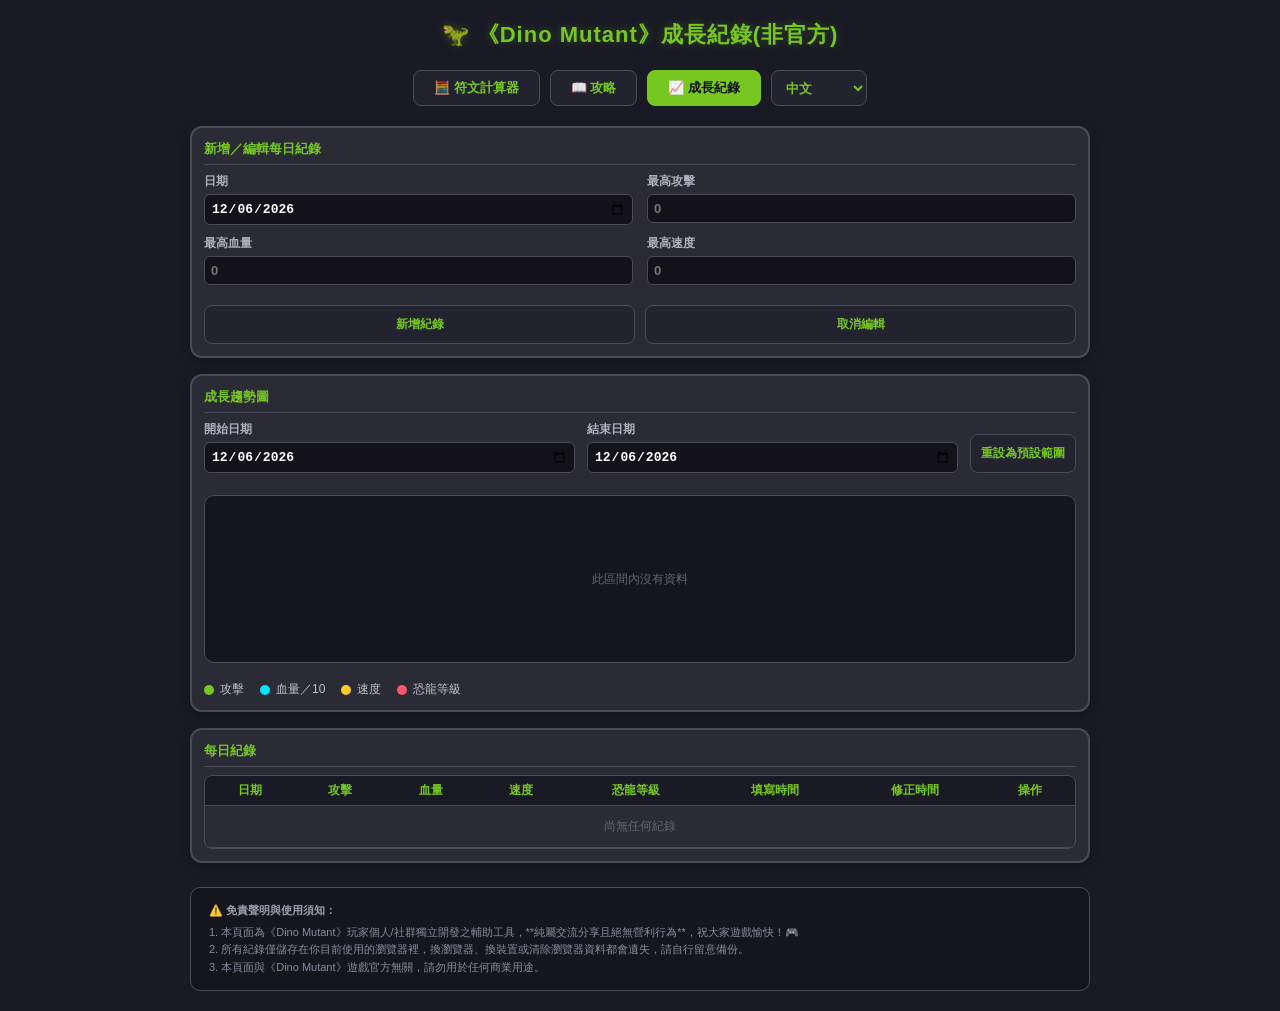
==== growth.html @ 1bec1fb4 "版本17:新增速度數值與恐龍等級(攻擊+血量/10+速度)，新增成長紀錄頁面(每日攻擊/血量/速度歷史記錄、可編輯、趨勢折線圖) Co-Authored-By: Claude Sonnet 5 <no" ====
<!DOCTYPE html>
<html lang="zh-TW" data-i18n-title="meta.titleGrowth">
<head>
  <meta charset="UTF-8">
  <meta name="viewport" content="width=device-width, initial-scale=1.0">
  <title>《Dino Mutant》成長紀錄(非官方)</title>
  <link rel="stylesheet" href="style.css">
</head>
<body>

  <!-- 頁面頂部標題 -->
  <div class="app-header">
    <div class="app-title"><span class="admin-trigger" onclick="location.href='/admin'">🦖</span> <span data-i18n="header.growth">《Dino Mutant》成長紀錄(非官方)</span></div>
  </div>

  <!-- 頁面導覽 -->
  <nav class="site-nav">
    <a href="index.html" data-i18n="nav.calculator">🧮 符文計算器</a>
    <a href="guide.html" data-i18n="nav.guide">📖 攻略</a>
    <a href="growth.html" class="active" data-i18n="nav.growth">📈 成長紀錄</a>
    <select id="langSelect" class="lang-select" onchange="setLanguage(this.value)">
      <option value="zh">中文</option>
      <option value="en">English</option>
      <option value="es">Español</option>
      <option value="fr">Français</option>
      <option value="ja">日本語</option>
    </select>
  </nav>

  <div class="main-wrapper">
    <div class="left-column" style="max-width: 900px;">

      <!-- 新增／編輯每日紀錄表單 -->
      <div class="equipped-panel">
        <div class="panel-header"><span data-i18n="growth.formTitle">新增／編輯每日紀錄</span></div>
        <div class="stats-panel" style="box-shadow:none; border:none; padding:0; background:transparent;">
          <div class="stat-input-group">
            <label for="growthDateInput" data-i18n="growth.dateLabel">日期</label>
            <input type="date" id="growthDateInput" class="stat-input">
          </div>
          <div class="stat-input-group">
            <label for="growthAtkInput" data-i18n="growth.atkLabel">最高攻擊</label>
            <input type="number" id="growthAtkInput" class="stat-input" placeholder="0" min="0">
          </div>
          <div class="stat-input-group">
            <label for="growthHpInput" data-i18n="growth.hpLabel">最高血量</label>
            <input type="number" id="growthHpInput" class="stat-input" placeholder="0" min="0">
          </div>
          <div class="stat-input-group">
            <label for="growthSpeedInput" data-i18n="growth.speedLabel">最高速度</label>
            <input type="number" id="growthSpeedInput" class="stat-input" placeholder="0" min="0">
          </div>
        </div>
        <div class="growth-form-actions">
          <button class="action-btn" id="growthFormSubmitBtn" onclick="submitGrowthForm()" data-i18n="growth.addBtn">新增紀錄</button>
          <button class="action-btn" id="growthCancelEditBtn" onclick="cancelEdit()" data-i18n="growth.cancelEditBtn" hidden>取消編輯</button>
        </div>
      </div>

      <!-- 成長趨勢圖 -->
      <div class="equipped-panel">
        <div class="panel-header"><span data-i18n="growth.chartTitle">成長趨勢圖</span></div>

        <div class="growth-range-bar">
          <div class="stat-input-group">
            <label for="growthRangeStart" data-i18n="growth.rangeStart">開始日期</label>
            <input type="date" id="growthRangeStart" class="stat-input" onchange="onDateRangeChanged()">
          </div>
          <div class="stat-input-group">
            <label for="growthRangeEnd" data-i18n="growth.rangeEnd">結束日期</label>
            <input type="date" id="growthRangeEnd" class="stat-input" onchange="onDateRangeChanged()">
          </div>
          <button class="action-btn growth-reset-range-btn" onclick="resetDateRange()" data-i18n="growth.resetRange">重設為預設範圍</button>
        </div>

        <div class="growth-chart-wrap">
          <svg id="growthChartSvg" class="growth-chart-svg"></svg>
          <div id="growthChartEmpty" class="growth-chart-empty" data-i18n="growth.chartEmpty" hidden>此區間內沒有資料</div>
        </div>

        <div class="growth-chart-legend">
          <span><i class="growth-legend-dot" style="background:#76c720"></i><span data-i18n="growth.legendAtk">攻擊</span></span>
          <span><i class="growth-legend-dot" style="background:#00e5ff"></i><span data-i18n="growth.legendHp10">血量／10</span></span>
          <span><i class="growth-legend-dot" style="background:#ffca28"></i><span data-i18n="growth.legendSpeed">速度</span></span>
          <span><i class="growth-legend-dot" style="background:#ff5470"></i><span data-i18n="growth.legendLevel">恐龍等級</span></span>
        </div>
      </div>

      <!-- 每日紀錄列表 -->
      <div class="equipped-panel">
        <div class="panel-header"><span data-i18n="growth.tableTitle">每日紀錄</span></div>
        <div class="guide-table-scroll" style="max-height: 420px;">
          <table class="guide-table">
            <thead>
              <tr>
                <th data-i18n="growth.colDate">日期</th>
                <th data-i18n="growth.colAtk">攻擊</th>
                <th data-i18n="growth.colHp">血量</th>
                <th data-i18n="growth.colSpeed">速度</th>
                <th data-i18n="growth.colLevel">恐龍等級</th>
                <th data-i18n="growth.colCreated">填寫時間</th>
                <th data-i18n="growth.colUpdated">修正時間</th>
                <th data-i18n="growth.colActions">操作</th>
              </tr>
            </thead>
            <tbody id="growthTableBody"></tbody>
          </table>
        </div>
      </div>

    </div>
  </div>

  <!-- 免責聲明區塊 -->
  <div class="disclaimer-container">
    <div class="disclaimer-title" data-i18n="disclaimer.title">⚠️ 免責聲明與使用須知：</div>
    <div data-i18n="disclaimer.growth.line1">1. 本頁面為《Dino Mutant》玩家個人/社群獨立開發之輔助工具，**純屬交流分享且絕無營利行為**，祝大家遊戲愉快！🎮</div>
    <div data-i18n="disclaimer.growth.line2">2. 所有紀錄僅儲存在你目前使用的瀏覽器裡，換瀏覽器、換裝置或清除瀏覽器資料都會遺失，請自行留意備份。</div>
    <div data-i18n="disclaimer.growth.line3">3. 本頁面與《Dino Mutant》遊戲官方無關，請勿用於任何商業用途。</div>
  </div>

  <script src="i18n.js"></script>
  <script src="growth.js"></script>
</body>
</html>
---- style.css ----
:root {
  --bg-color: #1a1a24;
  --panel-bg: #2b2b36;
  --border-color: #4a4a5a;

  /* 品階顏色定義 */
  --common: #a0a0a0;     /* 普通 - 灰色 */
  --rare: #4caf50;       /* 稀有 - 綠色 */
  --epic: #fbc02d;       /* 史詩 - 黃色 */
  --unique: #e65100;     /* 獨特 - 橘黃色 */
  --legendary: #d32f2f;  /* 傳說 - 紅色 */
}

* {
  box-sizing: border-box;
  user-select: none;
}

body {
  margin: 0;
  padding: 20px;
  background-color: var(--bg-color);
  color: #fff;
  font-family: Arial, sans-serif;
  display: flex;
  flex-direction: column;
  align-items: center;
  min-height: 100vh;
}

/* 頁面大標題 */
.app-header {
  text-align: center;
  margin-bottom: 20px;
}

.app-title {
  font-size: 22px;
  font-weight: bold;
  color: #76c720;
  letter-spacing: 1px;
  text-shadow: 0 0 10px rgba(118, 199, 32, 0.3);
}

.admin-trigger {
  cursor: pointer;
}

/* 頁面導覽列 */
.site-nav {
  display: flex;
  gap: 10px;
  margin-bottom: 20px;
}

.site-nav a {
  padding: 8px 20px;
  border: 1.5px solid var(--border-color);
  border-radius: 8px;
  background-color: #232330;
  color: #76c720;
  font-size: 13px;
  font-weight: bold;
  text-decoration: none;
  transition: all 0.2s;
}

.site-nav a:hover {
  background-color: #2c2c3d;
  border-color: #76c720;
  box-shadow: 0 0 8px rgba(118, 199, 32, 0.3);
}

.site-nav a.active {
  background-color: #76c720;
  color: #121218;
  border-color: #76c720;
}

.lang-select {
  margin-left: auto;
  background-color: #232330;
  border: 1.5px solid var(--border-color);
  border-radius: 8px;
  color: #76c720;
  padding: 8px 10px;
  font-size: 13px;
  font-weight: bold;
  cursor: pointer;
  outline: none;
}

.lang-select:focus {
  border-color: #76c720;
}

/* 符文套組頁籤 */
.set-section-title {
  font-size: 12px;
  font-weight: bold;
  color: #76c720;
  align-self: flex-start;
}

.set-tabs {
  width: 100%;
  display: flex;
  flex-wrap: wrap;
  gap: 8px;
}

.set-tab {
  flex: 1;
  min-width: 70px;
  display: flex;
  align-items: center;
  justify-content: center;
  gap: 4px;
  padding: 8px 6px;
  border: 1.5px solid var(--border-color);
  border-radius: 8px;
  background-color: #232330;
  color: #b0b0c0;
  font-size: 12px;
  font-weight: bold;
  cursor: pointer;
  transition: all 0.2s;
}

.set-tab:hover {
  border-color: #76c720;
}

.set-tab.active {
  background-color: #76c720;
  color: #121218;
  border-color: #76c720;
}

.set-tab-name {
  overflow: hidden;
  text-overflow: ellipsis;
  white-space: nowrap;
  max-width: 90px;
}

.set-tab-edit {
  cursor: pointer;
  opacity: 0.8;
  font-size: 11px;
}

.set-tab-edit:hover {
  opacity: 1;
}

.set-tab-delete {
  cursor: pointer;
  opacity: 0.7;
  font-size: 11px;
  color: #ff5252;
}

.set-tab-delete:hover {
  opacity: 1;
}

.set-tab-add {
  flex: 0 0 auto;
  min-width: 40px;
  display: flex;
  align-items: center;
  justify-content: center;
  padding: 8px 10px;
  border: 1.5px dashed var(--border-color);
  border-radius: 8px;
  background-color: transparent;
  color: #76c720;
  font-size: 14px;
  font-weight: bold;
  cursor: pointer;
  transition: all 0.2s;
}

.set-tab-add:hover {
  border-color: #76c720;
  background-color: rgba(118, 199, 32, 0.1);
}

/* 主容器：採用左右雙欄 Flex 佈局 */
.main-wrapper {
  display: flex;
  gap: 24px;
  width: 100%;
  max-width: 900px;
  justify-content: center;
  align-items: flex-start;
}

/* 左欄：符文槽位與選單清單 */
.left-column {
  flex: 1;
  max-width: 420px;
  display: flex;
  flex-direction: column;
  align-items: center;
  gap: 16px;
}

/* 右欄：數值輸入與計算結果 */
.right-column {
  flex: 1;
  max-width: 420px;
  display: flex;
  flex-direction: column;
  align-items: center;
  gap: 16px;
}

/* 螢幕較小時自動轉為單欄 */
@media (max-width: 820px) {
  .main-wrapper {
    flex-direction: column;
    align-items: center;
  }
}

/* 存檔 / 載入按鈕區塊 */
.file-action-bar {
  width: 100%;
  display: flex;
  gap: 10px;
  justify-content: space-between;
}

.action-btn {
  flex: 1;
  padding: 10px;
  border: 1.5px solid var(--border-color);
  border-radius: 8px;
  background-color: #232330;
  color: #76c720;
  font-size: 12px;
  font-weight: bold;
  cursor: pointer;
  display: flex;
  justify-content: center;
  align-items: center;
  gap: 6px;
  transition: all 0.2s;
}

.action-btn:hover {
  background-color: #2c2c3d;
  border-color: #76c720;
  box-shadow: 0 0 8px rgba(118, 199, 32, 0.3);
}

.autosave-hint {
  flex: 1;
  display: flex;
  align-items: center;
  font-size: 11px;
  color: #8a8a9e;
}

/* 頂部：5個放置槽 (環狀/五角佈局) */
.slot-container {
  position: relative;
  width: 320px;
  height: 320px;
  display: flex;
  justify-content: center;
  align-items: center;
}

.center-icon {
  width: 60px;
  height: 60px;
  border-radius: 50%;
  background: radial-gradient(circle, #fff 0%, #b0c4de 50%, transparent 70%);
  box-shadow: 0 0 20px #fff;
  animation: pulse 2s infinite alternate;
}

@keyframes pulse {
  0% { opacity: 0.6; transform: scale(0.9); }
  100% { opacity: 1; transform: scale(1.1); }
}

/* 單個槽位+下拉選單的組合容器 */
.slot-wrapper {
  position: absolute;
  display: flex;
  flex-direction: column;
  align-items: center;
  gap: 4px;
}

/* 5個槽位的環形定位 */
.slot-wrapper:nth-child(1) { top: 0px; left: 127.5px; }                 /* 順序 1: 正上 */
.slot-wrapper:nth-child(2) { top: 75px; right: 10px; }                 /* 順序 2: 右上 */
.slot-wrapper:nth-child(3) { bottom: 10px; right: 35px; }              /* 順序 3: 右下 */
.slot-wrapper:nth-child(4) { bottom: 10px; left: 35px; }               /* 順序 4: 左下 */
.slot-wrapper:nth-child(5) { top: 75px; left: 10px; }                  /* 順序 5: 左上 */

.slot {
  width: 65px;
  height: 65px;
  background-color: #15151c;
  border: 4px solid #4a4d5a;
  border-radius: 50%;
  display: flex;
  justify-content: center;
  align-items: center;
  cursor: pointer;
  box-shadow: inset 0 0 10px #000, 0 4px 8px rgba(0,0,0,0.5);
  transition: all 0.2s ease;
  overflow: hidden;
  font-size: 20px;
  font-weight: bold;
  color: #76c720;
}

.slot::after {
  content: attr(data-slot-number);
}

.slot.filled::after {
  content: "";
}

.slot.selecting {
  border-color: #ffd23f;
  box-shadow: inset 0 0 10px #000, 0 0 12px #ffd23f, 0 4px 8px rgba(0,0,0,0.5);
  transform: scale(1.08);
}

.slot-level-select {
  background-color: #121218;
  color: #76c720;
  border: 1.5px solid var(--border-color);
  border-radius: 10px;
  padding: 2px 4px;
  font-size: 11px;
  font-weight: bold;
  cursor: pointer;
  outline: none;
  box-shadow: 0 2px 4px rgba(0,0,0,0.5);
  text-align: center;
}

.slot-level-select:focus {
  border-color: #76c720;
}

/* 數值輸入與造型面板區塊 */
.stats-panel {
  width: 100%;
  background-color: var(--panel-bg);
  border: 2px solid var(--border-color);
  border-radius: 12px;
  padding: 12px 16px;
  display: grid;
  grid-template-columns: 1fr 1fr;
  gap: 10px 14px;
  box-shadow: 0 4px 10px rgba(0,0,0,0.3);
}

.stat-input-group {
  display: flex;
  flex-direction: column;
  gap: 4px;
}

.stat-input-group label {
  font-size: 12px;
  color: #b0b0c0;
  font-weight: bold;
}

.stat-input, .skin-select {
  background-color: #121218;
  border: 1.5px solid var(--border-color);
  border-radius: 6px;
  color: #fff;
  padding: 6px 6px;
  font-size: 13px;
  font-weight: bold;
  outline: none;
  transition: border-color 0.2s;
}

.stat-input:focus, .skin-select:focus {
  border-color: #76c720;
}

.stat-input::-webkit-outer-spin-button,
.stat-input::-webkit-inner-spin-button {
  -webkit-appearance: none;
  margin: 0;
}
.stat-input[type=number] {
  -moz-appearance: textfield;
}

/* 造型選擇分隔線 */
.skin-section-title {
  grid-column: span 2;
  font-size: 12px;
  font-weight: bold;
  color: #76c720;
  border-top: 1px solid var(--border-color);
  padding-top: 6px;
  margin-top: 2px;
}

/* 最終計算結果展示面板 */
.result-panel {
  width: 100%;
  background: linear-gradient(135deg, #1f222e, #161821);
  border: 2px solid #76c720;
  border-radius: 12px;
  padding: 12px 8px;
  display: grid;
  grid-template-columns: repeat(3, 1fr);
  gap: 10px 6px;
  align-items: center;
  box-shadow: 0 0 12px rgba(118, 199, 32, 0.2);
}

.result-item {
  display: flex;
  flex-direction: column;
  align-items: center;
  gap: 2px;
  text-align: center;
}

.result-title {
  font-size: 11px;
  color: #a0a0b0;
  white-space: nowrap;
}

.result-value {
  font-size: 15px;
  font-weight: bold;
  color: #76c720;
  text-shadow: 0 0 6px rgba(118, 199, 32, 0.4);
}

.result-value.dps {
  color: #00e5ff;
  text-shadow: 0 0 6px rgba(0, 229, 255, 0.4);
}

.result-value.building {
  color: #ff9800;
  text-shadow: 0 0 6px rgba(255, 152, 0, 0.4);
}

.result-value.speed {
  color: #ffca28;
  text-shadow: 0 0 6px rgba(255, 202, 40, 0.4);
}

.result-value.dino-level {
  color: #ff5470;
  text-shadow: 0 0 6px rgba(255, 84, 112, 0.4);
}

/* 已選擇符文列表面板 */
.equipped-panel {
  width: 100%;
  background-color: var(--panel-bg);
  border: 2px solid var(--border-color);
  border-radius: 12px;
  padding: 12px;
  box-shadow: 0 4px 10px rgba(0,0,0,0.3);
  display: flex;
  flex-direction: column;
  gap: 8px;
}

.panel-header {
  font-size: 13px;
  font-weight: bold;
  color: #76c720;
  border-bottom: 1px solid var(--border-color);
  padding-bottom: 6px;
  display: flex;
  justify-content: space-between;
}

.equipped-list {
  display: flex;
  flex-direction: column;
  gap: 6px;
}

.equipped-item {
  display: flex;
  justify-content: space-between;
  align-items: center;
  background-color: #1a1a24;
  padding: 6px 10px;
  border-radius: 6px;
  font-size: 12px;
}

.equipped-item-info {
  display: flex;
  align-items: center;
  gap: 8px;
}

.equipped-slot-tag {
  background-color: #4a4d5a;
  color: #fff;
  border-radius: 50%;
  width: 20px;
  height: 20px;
  display: flex;
  justify-content: center;
  align-items: center;
  font-weight: bold;
  font-size: 11px;
}

.equipped-effect {
  color: #a0a0b0;
  font-size: 11px;
}

.remove-btn {
  color: #ff5252;
  cursor: pointer;
  font-weight: bold;
  padding: 2px 6px;
  border-radius: 4px;
  background-color: rgba(255, 82, 82, 0.1);
}
.remove-btn:hover {
  background-color: rgba(255, 82, 82, 0.25);
}

/* 觸發能力恢復與傷害估算面板 */
.trigger-effect-panel {
  width: 100%;
  background-color: #1a2228;
  border: 1.5px solid #00bcd4;
  border-radius: 12px;
  padding: 12px;
  display: flex;
  flex-direction: column;
  gap: 8px;
  box-shadow: 0 0 8px rgba(0, 188, 212, 0.2);
}

.trigger-title {
  font-size: 12px;
  font-weight: bold;
  color: #00bcd4;
  border-bottom: 1px dashed #00bcd4;
  padding-bottom: 4px;
}

.trigger-row-list {
  display: flex;
  flex-direction: column;
  gap: 8px;
}

.trigger-row {
  display: flex;
  justify-content: space-between;
  align-items: center;
  font-size: 12px;
  color: #d0e8f0;
  background-color: rgba(0, 0, 0, 0.2);
  padding: 6px 8px;
  border-radius: 6px;
}

.trigger-val-container {
  display: flex;
  flex-direction: column;
  align-items: flex-end;
  gap: 2px;
}

.trigger-val {
  color: #00e5ff;
  font-weight: bold;
}

.trigger-avg {
  color: #ffca28;
  font-size: 11px;
}

/* 計算過程面板 */
.calc-detail-panel {
  width: 100%;
  background-color: #15151e;
  border: 1.5px dashed var(--border-color);
  border-radius: 12px;
  padding: 12px;
  font-size: 11px;
  color: #c0c0d0;
  display: flex;
  flex-direction: column;
  gap: 8px;
}

.calc-formula {
  background-color: #1f1f2a;
  padding: 8px;
  border-radius: 6px;
  font-family: monospace;
  line-height: 1.5;
}

.highlight-atk { color: #fbc02d; font-weight: bold; }
.highlight-hp { color: #4caf50; font-weight: bold; }
.highlight-dps { color: #00e5ff; font-weight: bold; }
.highlight-building { color: #ff9800; font-weight: bold; }
.highlight-speed { color: #ffca28; font-weight: bold; }
.highlight-dino-level { color: #ff5470; font-weight: bold; }

/* 符文展示板 */
.rune-board {
  width: 100%;
  height: 220px;
  background-color: var(--panel-bg);
  border: 3px solid var(--border-color);
  border-radius: 12px;
  padding: 12px;
  box-shadow: 0 8px 16px rgba(0,0,0,0.4);
  box-sizing: border-box;
  overflow-y: auto;
}

.rune-board::-webkit-scrollbar {
  width: 6px;
}
.rune-board::-webkit-scrollbar-thumb {
  background: var(--border-color);
  border-radius: 3px;
}

.rune-grid {
  display: flex;
  flex-wrap: wrap;
  gap: 10px;
  justify-content: flex-start;
  align-content: flex-start;
}

/* 符文卡片通用樣式 */
.rune-item {
  width: 72px;
  height: 72px;
  border-radius: 10px;
  display: flex;
  justify-content: center;
  align-items: center;
  font-weight: bold;
  font-size: 13px;
  padding: 4px;
  text-align: center;
  word-break: break-all;
  cursor: pointer;
  box-shadow: 0 4px 6px rgba(0,0,0,0.3);
  border: 2px solid #000;
  transition: transform 0.1s, opacity 0.2s;
  text-shadow: 1px 1px 2px #000;
  box-sizing: border-box;
  flex-shrink: 0;
}

.rune-item:hover {
  transform: scale(1.04);
}

.rune-item.equipped {
  opacity: 0.3;
  filter: grayscale(80%);
  cursor: not-allowed;
}

.slot .rune-item {
  border-radius: 50%;
  border: none;
  box-shadow: none;
}

/* 品階對應顏色樣式 */
.rarity-普通 { background: linear-gradient(135deg, #707070, #404040); border-color: var(--common); }
.rarity-稀有 { background: linear-gradient(135deg, #388e3c, #1b5e20); border-color: var(--rare); }
.rarity-史詩 { background: linear-gradient(135deg, #fbc02d, #f57f17); border-color: var(--epic); color: #000; text-shadow: none; }
.rarity-獨特 { background: linear-gradient(135deg, #e65100, #bf360c); border-color: var(--unique); }
.rarity-傳說 { background: linear-gradient(135deg, #d32f2f, #b71c1c); border-color: var(--legendary); }

/* 底部：品階篩選按鈕 */
.filter-bar {
  display: flex;
  justify-content: space-between;
  width: 100%;
  background-color: #1f1f28;
  padding: 8px;
  border-radius: 8px;
  gap: 6px;
  box-sizing: border-box;
}

.filter-btn {
  flex: 1;
  padding: 8px 0;
  border: none;
  border-radius: 6px;
  font-weight: bold;
  font-size: 13px;
  cursor: pointer;
  color: #fff;
  opacity: 0.6;
  transition: all 0.2s;
}

.filter-btn.active {
  opacity: 1;
  transform: translateY(-2px);
  box-shadow: 0 0 8px currentColor;
}

.filter-btn[data-type="普通"] { background-color: var(--common); color: #000; }
.filter-btn[data-type="稀有"] { background-color: var(--rare); }
.filter-btn[data-type="史詩"] { background-color: var(--epic); color: #000; }
.filter-btn[data-type="獨特"] { background-color: var(--unique); }
.filter-btn[data-type="傳說"] { background-color: var(--legendary); }

.hint {
  font-size: 12px;
  color: #8a8a9e;
  margin-top: -6px;
}

/* 攻略頁：條列說明 */
.guide-list {
  margin: 0;
  padding-left: 18px;
  font-size: 13px;
  line-height: 1.7;
  color: #d0d0e0;
}

.guide-list li {
  margin-bottom: 6px;
}

/* 攻略頁：資料表格 */
.guide-table {
  width: 100%;
  border-collapse: collapse;
  font-size: 12px;
}

.guide-table th, .guide-table td {
  padding: 6px 10px;
  text-align: center;
  border-bottom: 1px solid var(--border-color);
  white-space: nowrap;
}

.guide-table th {
  background-color: #1a1a24;
  color: #76c720;
  position: sticky;
  top: 0;
  z-index: 1;
}

.guide-table tbody tr:hover {
  background-color: rgba(118, 199, 32, 0.08);
}

.guide-table-scroll {
  max-height: 420px;
  overflow-y: auto;
  overflow-x: auto;
  border: 1px solid var(--border-color);
  border-radius: 8px;
}

.guide-table thead tr:first-child th {
  top: 0;
}
.guide-table thead tr:nth-child(2) th {
  top: 31px;
}

.guide-table-scroll::-webkit-scrollbar {
  width: 6px;
}
.guide-table-scroll::-webkit-scrollbar-thumb {
  background: var(--border-color);
  border-radius: 3px;
}

/* 免責聲明區塊樣式 */
.disclaimer-container {
  width: 100%;
  max-width: 900px;
  margin-top: 24px;
  padding: 14px 18px;
  background-color: #15151e;
  border: 1px solid var(--border-color);
  border-radius: 10px;
  color: #8a8a9e;
  font-size: 11px;
  line-height: 1.6;
}

.disclaimer-title {
  font-weight: bold;
  color: #a0a0b0;
  margin-bottom: 4px;
  display: flex;
  align-items: center;
  gap: 6px;
}

/* 成長紀錄頁面 */
.growth-form-actions {
  display: flex;
  gap: 10px;
  margin-top: 12px;
}

.growth-range-bar {
  display: flex;
  flex-wrap: wrap;
  align-items: flex-end;
  gap: 12px;
  margin-bottom: 14px;
}

.growth-range-bar .stat-input-group {
  flex: 1;
  min-width: 140px;
}

.growth-reset-range-btn {
  flex: 0 0 auto;
  white-space: nowrap;
}

.growth-chart-wrap {
  position: relative;
  width: 100%;
  background-color: #15151e;
  border: 1px solid var(--border-color);
  border-radius: 10px;
  padding: 8px;
}

.growth-chart-svg {
  width: 100%;
  height: auto;
  display: block;
}

.growth-chart-empty {
  position: absolute;
  top: 50%;
  left: 50%;
  transform: translate(-50%, -50%);
  color: #666;
  font-size: 12px;
}

.growth-chart-legend {
  display: flex;
  flex-wrap: wrap;
  gap: 16px;
  margin-top: 10px;
  font-size: 12px;
  color: #c0c0d0;
}

.growth-chart-legend span {
  display: flex;
  align-items: center;
  gap: 6px;
}

.growth-legend-dot {
  display: inline-block;
  width: 10px;
  height: 10px;
  border-radius: 50%;
}

.growth-action-edit, .growth-action-delete {
  cursor: pointer;
  font-weight: bold;
  font-size: 11px;
  padding: 2px 8px;
  border-radius: 4px;
  margin: 0 2px;
  white-space: nowrap;
}

.growth-action-edit {
  color: #76c720;
  background-color: rgba(118, 199, 32, 0.1);
}
.growth-action-edit:hover {
  background-color: rgba(118, 199, 32, 0.25);
}

.growth-action-delete {
  color: #ff5252;
  background-color: rgba(255, 82, 82, 0.1);
}
.growth-action-delete:hover {
  background-color: rgba(255, 82, 82, 0.25);
}
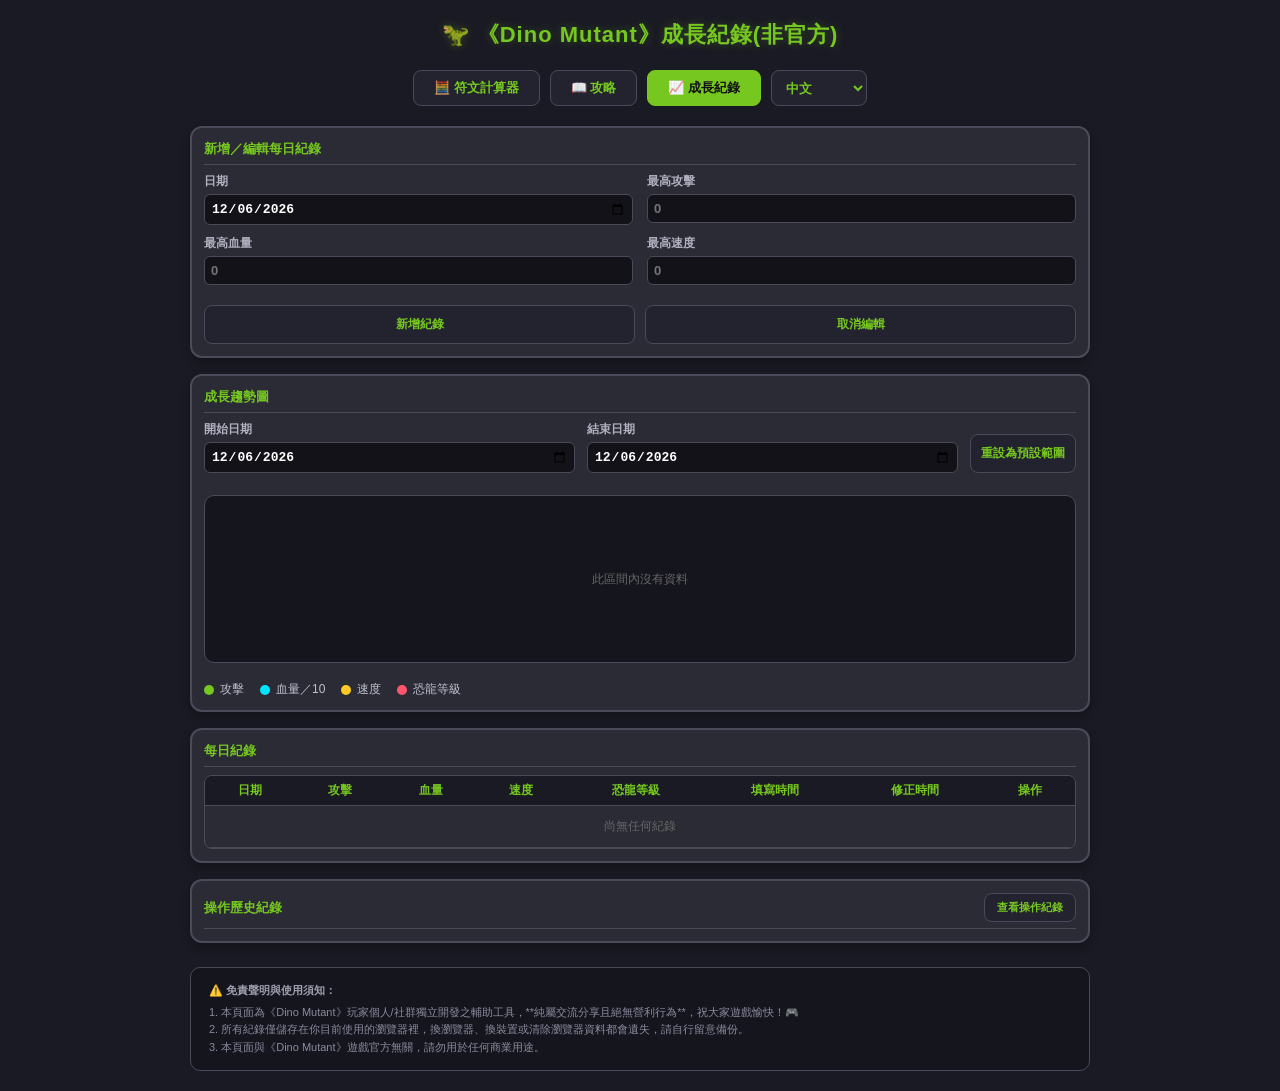
==== commit 8317b659: "成長紀錄新增操作歷史紀錄功能，可查看並自行刪除每次新增/修改/刪除的紀錄 Co-Authored-By: Claude Sonnet 5 <noreply@anthropic.com>" ====
--- a/growth.html
+++ b/growth.html
@@ -76,6 +76,7 @@
         <div class="growth-chart-wrap">
           <svg id="growthChartSvg" class="growth-chart-svg"></svg>
           <div id="growthChartEmpty" class="growth-chart-empty" data-i18n="growth.chartEmpty" hidden>此區間內沒有資料</div>
+          <div id="growthChartTooltip" class="growth-chart-tooltip" hidden></div>
         </div>
 
         <div class="growth-chart-legend">
@@ -108,6 +109,32 @@
         </div>
       </div>
 
+      <!-- 操作歷史紀錄 -->
+      <div class="equipped-panel">
+        <div class="panel-header growth-oplog-header">
+          <span data-i18n="growth.opLogTitle">操作歷史紀錄</span>
+          <button class="action-btn growth-oplog-toggle-btn" id="growthOpLogToggleBtn" onclick="toggleOpLogPanel()" data-i18n="growth.opLogBtn">查看操作紀錄</button>
+        </div>
+        <div id="growthOpLogBody" hidden>
+          <div class="guide-table-scroll" style="max-height: 420px;">
+            <table class="guide-table">
+              <thead>
+                <tr>
+                  <th data-i18n="growth.opLogColTime">操作時間</th>
+                  <th data-i18n="growth.opLogColAction">操作類型</th>
+                  <th data-i18n="growth.colDate">日期</th>
+                  <th data-i18n="growth.colAtk">攻擊</th>
+                  <th data-i18n="growth.colHp">血量</th>
+                  <th data-i18n="growth.colSpeed">速度</th>
+                  <th data-i18n="growth.colActions">操作</th>
+                </tr>
+              </thead>
+              <tbody id="growthOpLogTableBody"></tbody>
+            </table>
+          </div>
+        </div>
+      </div>
+
     </div>
   </div>
 
--- a/style.css
+++ b/style.css
@@ -880,6 +880,53 @@
   font-size: 12px;
 }
 
+.growth-chart-tooltip {
+  position: absolute;
+  pointer-events: none;
+  background-color: rgba(15, 15, 25, 0.95);
+  border: 1px solid var(--border-color);
+  border-radius: 8px;
+  padding: 8px 12px;
+  font-size: 11px;
+  color: #fff;
+  box-shadow: 0 8px 20px rgba(0, 0, 0, 0.45);
+  min-width: 140px;
+  z-index: 5;
+  transition: left 0.06s linear, top 0.06s linear;
+}
+
+.growth-tooltip-date {
+  font-weight: bold;
+  color: #76c720;
+  margin-bottom: 5px;
+  font-size: 12px;
+}
+
+.growth-tooltip-row {
+  display: flex;
+  align-items: center;
+  gap: 6px;
+  line-height: 1.7;
+  white-space: nowrap;
+}
+
+.growth-tooltip-row .growth-tooltip-label {
+  flex: 1;
+  color: #a0a0b0;
+}
+
+.growth-tooltip-row .growth-tooltip-value {
+  font-weight: bold;
+}
+
+.growth-tooltip-dot {
+  display: inline-block;
+  width: 8px;
+  height: 8px;
+  border-radius: 50%;
+  flex-shrink: 0;
+}
+
 .growth-chart-legend {
   display: flex;
   flex-wrap: wrap;
@@ -927,3 +974,39 @@
 .growth-action-delete:hover {
   background-color: rgba(255, 82, 82, 0.25);
 }
+
+.growth-oplog-header {
+  align-items: center;
+  gap: 10px;
+}
+
+.growth-oplog-toggle-btn {
+  flex: 0 0 auto;
+  padding: 6px 12px;
+  font-size: 11px;
+  white-space: nowrap;
+}
+
+.growth-oplog-action {
+  font-weight: bold;
+  font-size: 11px;
+  padding: 2px 8px;
+  border-radius: 4px;
+  white-space: nowrap;
+  display: inline-block;
+}
+
+.growth-oplog-action-add {
+  color: #76c720;
+  background-color: rgba(118, 199, 32, 0.1);
+}
+
+.growth-oplog-action-update {
+  color: #ffca28;
+  background-color: rgba(255, 202, 40, 0.12);
+}
+
+.growth-oplog-action-delete {
+  color: #ff5252;
+  background-color: rgba(255, 82, 82, 0.1);
+}
